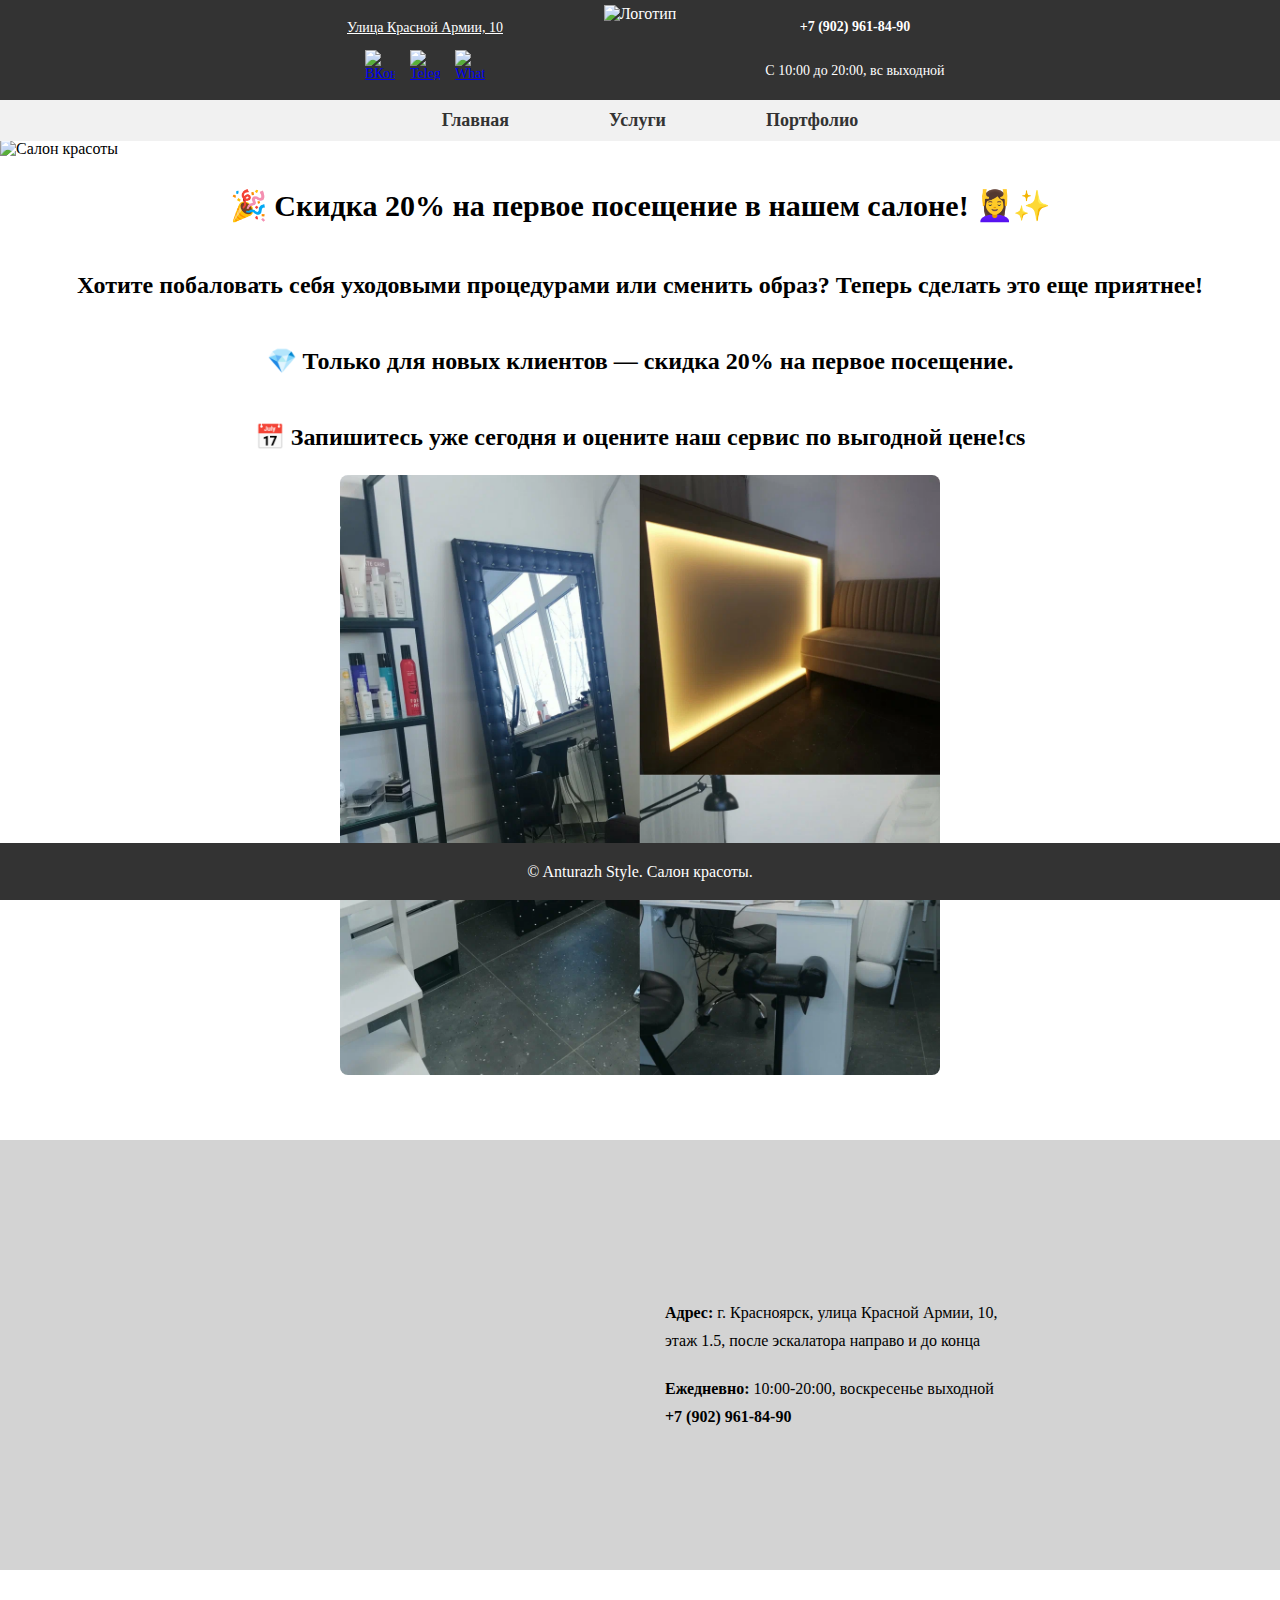
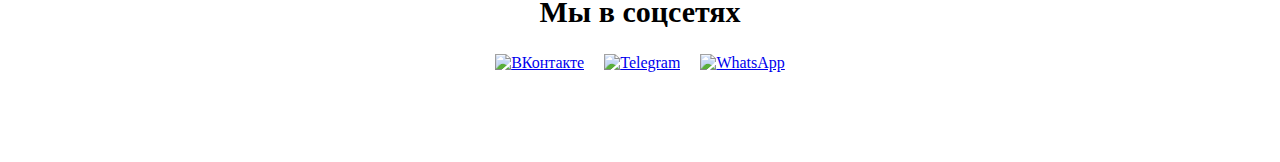
==== index.html @ ecd79fb3 "Add files via upload" ====
<!DOCTYPE html>
<html lang="ru">
<head>
    <meta charset="UTF-8">
    <meta name="viewport" content="width=device-width, initial-scale=1.0">
    <title>Главная</title>
    <link rel="stylesheet" href="css/style.css"> <!-- Подключение стилей -->
</head>
<body>

    <!-- Верхний заголовок с контактами -->
    <header class="header">
        <div class="header-left">
            <p>Улица Красной Армии, 10</p>

            <section id="socials">
                <div class="social-icons-up">
                    <a href="https://vk.com/anturazhstyle" target="_blank">
                        <img src="images/index/indexS2.svg" alt="ВКонтакте">
                    </a>
                    <a href="https://t.me/Alekca_Kruglova" target="_blank">
                        <img src="images/index/indexS1.svg" alt="Telegram">
                    </a>
                    <a href="https://wa.me/89029618490" target="_blank">
                        <img src="images/index/indexS3.svg" alt="WhatsApp">
                    </a>
                </div>
            </section>
        </div>

        <div class="header-center">
            <img src="images/index/logo.jpg" alt="Логотип" class="logo">
        </div>

        <div class="header-right">
            <p><strong>+7 (902) 961-84-90</strong></p>
            <p>C 10:00 до 20:00, вc выходной</p>
        </div>
    </header>
    
    <nav>
        <a href="index.html">Главная</a>
        <a href="services.html">Услуги</a>
        <a href="portfolio.html">Портфолио</a>
    </nav>

<div class="open-image">
    <img src="images/index/index4.jpg" alt="Салон красоты" style="width: 100%; height: auto;">
</div>

   <div class="action-banner">

    <div class="action-display">
        <!-- Акция будет загружена сюда -->
    </div>
   </div>
 <script>
 window.addEventListener('DOMContentLoaded', (event) => {
    fetch('actions/action4.html')  // Замените на путь к вашему HTML файлу с акцией
        .then(response => response.text())
        .then(data => {
            document.querySelector('.action-display').innerHTML = data;
        })
        .catch(error => {
            console.error('Ошибка при загрузке акции:', error);
        });
});
</script>

    <!-- Карта с местоположением -->
    <section id="map">
        <iframe src="https://yandex.ru/map-widget/v1/?um=constructor%3A28d8feb2cb5d6f49680a911223480adebb7a9ca3f47fffbbc4111fb5fcf339b0&amp;source=constructor" width="607" height="430" frameborder="0"></iframe>
<div class="map-text">
        <p><strong>Адрес:</strong> г. Красноярск, улица Красной Армии, 10,</p>
<h>этаж 1.5, после эскалатора направо и до конца</h>
<p></p>
        <p><strong>Ежедневно:</strong> 10:00-20:00, воскресенье выходной</p>
        <strong>+7 (902) 961-84-90</strong>
</div>
    </section>

    <section id="socials">
        <h2>Мы в соцсетях</h2>
        <div class="social-icons-down">
            <a href="https://vk.com/anturazhstyle" target="_blank">
                <img src="images/index/indexS2.svg" alt="ВКонтакте">
            </a>
            <a href="https://t.me/Alekca_Kruglova" target="_blank">
                <img src="images/index/indexS1.svg" alt="Telegram">
            </a>
            <a href="https://wa.me/89029618490" target="_blank">
                <img src="images/index/indexS3.svg" alt="WhatsApp">
            </a>
        </div>
    </section>

    <footer>
        <p>&copy; Anturazh Style. Салон красоты.</p>
    </footer>

<script src="script.js"></script>

</body>
</html>
---- css/style.css ----
body {
    background-image: url('/anturazh-style/images/index/back4.jpg') ! important; /* Путь к изображению */
    background-size: cover; /* Растягивает изображение, чтобы оно покрывало весь экран */
    background-position: center; /* Выравнивает изображение по центру */
    background-attachment: fixed; /* Закрепляет фон, чтобы он не прокручивался */
    margin: 0; /* Убирает отступы по умолчанию */
    padding: 0; /* Убирает отступы по умолчанию */
    height: 100vh; /* Задает высоту страницы на весь экран */
}

.container-services{
    max-width: 1250px;
    margin: 2px auto;
    padding: 1px;
    margin-top: 150px;
}

 .container-portfolio {
    max-width: 1250px;
    margin: 2px auto;
    padding: 1px;
    margin-top: 150px;
}

.menu {
    margin-left: 100px;
    margin-right: 100px;
    display: flex;
    justify-content: center;
    flex-direcrion:1;
    top: 100px;
}

.menu button {
    flex:1;
    padding: 10px 20px;
    border: none;
    background: none;
    cursor: pointer;
    font-size: 18px;
    color: #333;
    transition: transform 0.3s ease, color 0.3s ease;
}

.menu button:hover {
    transform: scale(1.2);
    color: #ff6600;
}

/* Шапка */
.header {
    height: 100px;
    display: flex;
    justify-content: center;
    align-items: center;
    background: #333;
    gap:0;
    color: white;
    position: fixed;
    width: 100%;
    top: 0;
    left: 0;
    z-index: 1000;
    text-align: center;

}

.header-left,
.header-right {
    display: flex;
    flex-direction: column;
    align-items: center;
    width: 250px;
    height: 90px;
}

.header-left {
    justify-content: flex-end;
    text-decoration: underline;
    font-size: 14px;
}

.header-right p{font-size: 14px;}
.header-right h2{font-size: 22px;}


.header-center {
    flex-grow: 1;
    max-width: 180px;
    display: flex;
    justify-content: center;
}

.logo {
    height: 90px;
    width: auto;
}

.logo:hover {
    transform: scale(1.1);
    transition: 0.3s;
}

/* Навигация */
nav {
    display: flex;
    justify-content: center;
    background: #f1f1f1;
    padding: 10px;
    position: fixed;
    width: 100%;
    top: 100px;
    left: 0;
    z-index: 900;
}

nav a {
    margin: 0 50px;
    text-decoration: none;
    color: #333;
    font-weight: bold;
    cursor: pointer;
    background: none;
    border: none;
    font-size: 18px;
    transition: transform 0.3s
    ease, color 0.3s ease;
}

nav a:hover, nav a:active{
    transform: scale(1.2);
    color: #ff6600;
}  

/* Социальные сети */
#socials {
    text-align: center;
}

.social-icons-up {
    height: 45px;
    display: flex;
    justify-content: center;
    gap: 15px;
}
.social-icons-down {
    display: flex;
    justify-content: center;
    gap: 20px;
}

.social-icons-up img  {
    display: flex;
    justify-content: center;
    width: 30px;
    height: 30px;
    transition: transform 0.3s ease;
}

.social-icons-down img  {
    width: 50px;
    height: 50px;
    transition: transform 0.3s ease;
    padding-bottom: 90px;
}

.social-icons-up img:hover,
.social-icons-down img:hover {
    transform: scale(1.2);
}

#map {
    display: flex; /* Включаем Flexbox */
    justify-content: space-between; /* Распределяем элементы по ширине */
    align-items: center; /* Выравниваем по вертикали */
    height: 430px; /* Высота карты */
    background:lightgray;
}

#map iframe {
    width: 50%; /* Карта занимает половину экрана */
    height: 100%; /* Карта занимает всю высоту контейнера */
}

.map-text {
    width: 50%; /* Текст занимает вторую половину */
    display: flex;
    flex-direction: column;
    justify-content: flex-start;
    padding-top: 10px;
    padding-left: 50px;
}

.map-text p {
    margin: 10px 0; /* Добавляем отступы между абзацами */
}

/* Карточки изображений */
.portfolio-container {
    display: none;
    flex-wrap: wrap;
    padding-bottom: 90px;
}

.portfolio-container.active {
    display: grid;
    grid-template-columns: repeat(auto-fill, minmax(250px, 1fr)); /* Карточки адаптируются */
    gap: 20px;
    margin-top: 20px;
}

@media (max-width: 1200px) {

    .container-services{
        max-width: 900px;
    }

    .container-portfolio {
        max-width: 900px;

    }
    .portfolio-container.active {
        grid-template-columns: repeat(3, 1fr); /* 3 карточки в ряду для экранов меньше 1200px */
    }

    .services-container.active {
        grid-template-columns: repeat(3, 1fr); /* 3 карточки в ряду для экранов меньше 1200px */
    }
}

.portfolio img{
    height: 400px;
    width: 300px;
    object-fit:cover;
    border-radius: 10px;
    transition: transform 0.3s ease;
}

/* Эффект увеличения при наведении */
.portfolio img:hover {
    transform: scale(1.05);
}

/* Грид сетка услуг */
.services-container {
    display: none;
    flex-wrap: wrap;
    padding-bottom: 90px;
}

.services-container.active {
    display: grid;
    grid-template-columns: repeat(auto-fill, minmax(250px, 1fr));
    gap: 20px;
    margin-top: 20px;
}

/* Карточка услуги */
.service {
    position: relative;
    object-fit:cover;
    border: 1px solid #ddd;
    padding: 1px;
    text-align: center;
    background: #fff;
    border-radius: 5px;
    display: flex;
    flex-direction: column;
    justify-content: space-between;
}

.service:hover{
transform: scale(1.05)
}

.service img {
    max-width: 100%;
    height: auto;
    border-radius: 5px;
}

.service h3 {
    font-size: 18px;
    margin: 10px 0;
}

.price {
display: inline-block;
border: 2px solid black;
    padding: 1px;
    text-align: center;
    background: #fff;
    border-radius: 5px;
    font-weight: bold;
    color: #ff6600;
}

/* Модальное окно */
.modal {
    display: none;
    position: fixed;
    top: 50%;
    left: 50%;
    transform: translate(-50%, -50%);
    width: 100%;
    height: 100%;
    background: rgba(0, 0, 0, 0.7);
    justify-content: center;
    align-items: center;
    z-index: 1000;
}

.modal img {
    max-width: 100%;
    max-height: 100%;
}

.modal-content {
    margin: 5% auto;
    display: block;
    max-width: 100%;
    max-height: 100%;
    object-fit: contain;
    box-shadow: 0 0 15px rgba(0, 0, 0, 0.5);
}

.close {
    position: absolute;
    top: 10px;
    right: 10px;
    color: white;
    font-size: 30px;
    cursor: pointer;
}

.closeModal:focus,
.close:hover {
    color: #ff6600;
    text-decoration: none;
    cursor: pointer;
}

/* Футер */
footer {
    position: fixed;
    bottom: 0;
    left: 0;
    width: 100%;
    text-align: center;
    padding: 10px 0;
    background: #333;
    color: #fff;
    line-height: 5px;
}

.open-image {
    margin-top: 140px;
}

.action-banner {
    display: flex;
    justify-content: center;
    justify-content: center;
    padding: 10px;
    position: relative;
    top: -5px;
}

.action-text {
    display: block;
    text-align: center;
    display: flex;
    flex-direction: column;
    justify-content: center;
    padding-top: 0px;
    padding-left: 0px;
}

.action-video {
    display: grid;
    place-items: center;  /* Центрирует элемент как по горизонтали, так и по вертикали */
    padding-bottom: 50px;
}

.action-image {
    display: grid;
    place-items: center;  /* Центрирует элемент как по горизонтали, так и по вертикали */
    padding-bottom: 50px;
}
h2{font-size: 30px;
    font-weight:900;

}

h3 {
    font-size: 24px;
    font-weight:700;
}

.action-display {
    align-items: center;
    display: flex;
    flex-direction: column;
    align-items: center;
    justify-content: center;
    padding: 0px;
}

.action-display video {
    width: 40%; /* Устанавливаем видео на 100% ширины контейнера */
    max-width: 600px; /* Максимальная ширина видео */
    height: auto; /* Автоматическая высота для сохранения пропорций */
    border-radius: 8px;
    display:flex;
    justify-content: center;
    align-items: center;
}
.action-display img {
    width: 70%; /* Устанавливаем видео на 100% ширины контейнера */
    max-width: 600px; /* Максимальная ширина видео */
    height: auto; /* Автоматическая высота для сохранения пропорций */
    border-radius: 8px;
    display:flex;
    justify-content: center;
    align-items: center;
}

@media (max-width: 600px) {

    .portfolio-container.active {
        grid-template-columns: repeat(3, 1fr); /* 3 карточки в ряду для экранов меньше 1200px */
    }

    .services-container.active {
        grid-template-columns: repeat(3, 1fr); /* 3 карточки в ряду для экранов меньше 1200px */
    }
}
/*---------------------------------------------------------------------*/
/* Адаптация для телефонов */
@media (max-width: 1080px) {

    .header {
        height: 60px;
        text-align: center;
        font-size: 8px;
    }

    .container-services {
        max-width: 625px;
        margin-top: 70px;
    }

    .container-portfolio {
        max-width: 625px;
        margin-top: 70px;
    }

    .menu {
        margin-left: 50px;
        margin-right: 50px;
        top: 50px;
    }

    .menu button {
        padding: 5px 10px;
        font-size: 12px;
    }

    .portfolio img {
        height: 200px;
        width: 150px;
    }

    .header-left {
        margin-left: 2px;
        width: 125px;
        font-size: 8px;
        height: 45px;
    }

    .header-right {
        width: 125px;
        height: 45px;
    }

    .header-right p {
        font-size: 8px;
    }

    .header-right h2 {
        font-size: 12px;
    }

    .header-center {
        max-width: 80px;
    }

    .logo {
        height: 50px;
    }

    nav {
        top: 60px;
        padding: 1px;
    }

    nav a {
        font-size: 10px;
    }

    .open-image {
        margin-top: 70px
    }

    /* Футер */
    footer {
        padding: 1px 0;
        font-size: 12px;
        line-height: 4px;
    }

    /* Кнопки меню */
    .menu {
        margin-left: 50px;
        margin-right: 50px;
        top: 100px;
    }

    .menu button {
        padding: 5px 10px;
        font-size: 10px;
    }

    .portfolio-container {
        padding-bottom: 50px;
    }

    .portfolio-container.active {
        gap: 5px;
        margin-top: 5px;
        grid-template-columns: repeat(auto-fill, minmax(150px, 1fr)); /* 2 карточки в ряду для экранов меньше 900px */
    }


    .services-container.active {
        gap: 5px;
        margin-top: 5px;
        grid-template-columns: repeat(auto-fill, minmax(150px, 1fr)); /* 2 карточки в ряду для экранов меньше 900px */
    }

    /* Грид сетка услуг */
    .services-container {
        padding-bottom: 50px;
    }

    /* Карточка услуги */
    .service {
        width: 150px;
        height: 350px;
    }

    .service h3 {
        font-size: 10px;
        margin: 1px 0;
    }

    .service p {
        font-size: 8px;
    }

    .price {
        font-size: 10px;
    }

    #map {
        flex-direction: column;
        height: 500px; /* Высота карты */
    }

    #map iframe {
        width: 100%; /* Карта занимает половину экрана */
    }

    .map-text {
        width: 85%; /* Текст занимает вторую половину */
        display: flex;
        flex-direction: column;
        justify-content: center;
        padding-top: 0px;
        padding-left: 0px;
    }

    .header-left p {
        height: 9px;
    }

    .map-text p {
        margin: 2px 0; /* Добавляем отступы между абзацами */
    }

    .social-icons-up {
        height: 22.5px;
        gap: 10px;
    }

    .social-icons-up img {
        width: 15px;
        height: 15px;
    }

    h2 {
        font-size: 18px;
        font-weight: 900;

    }

    h3 {
        font-size: 12px;
        font-weight: 700;
    }
}
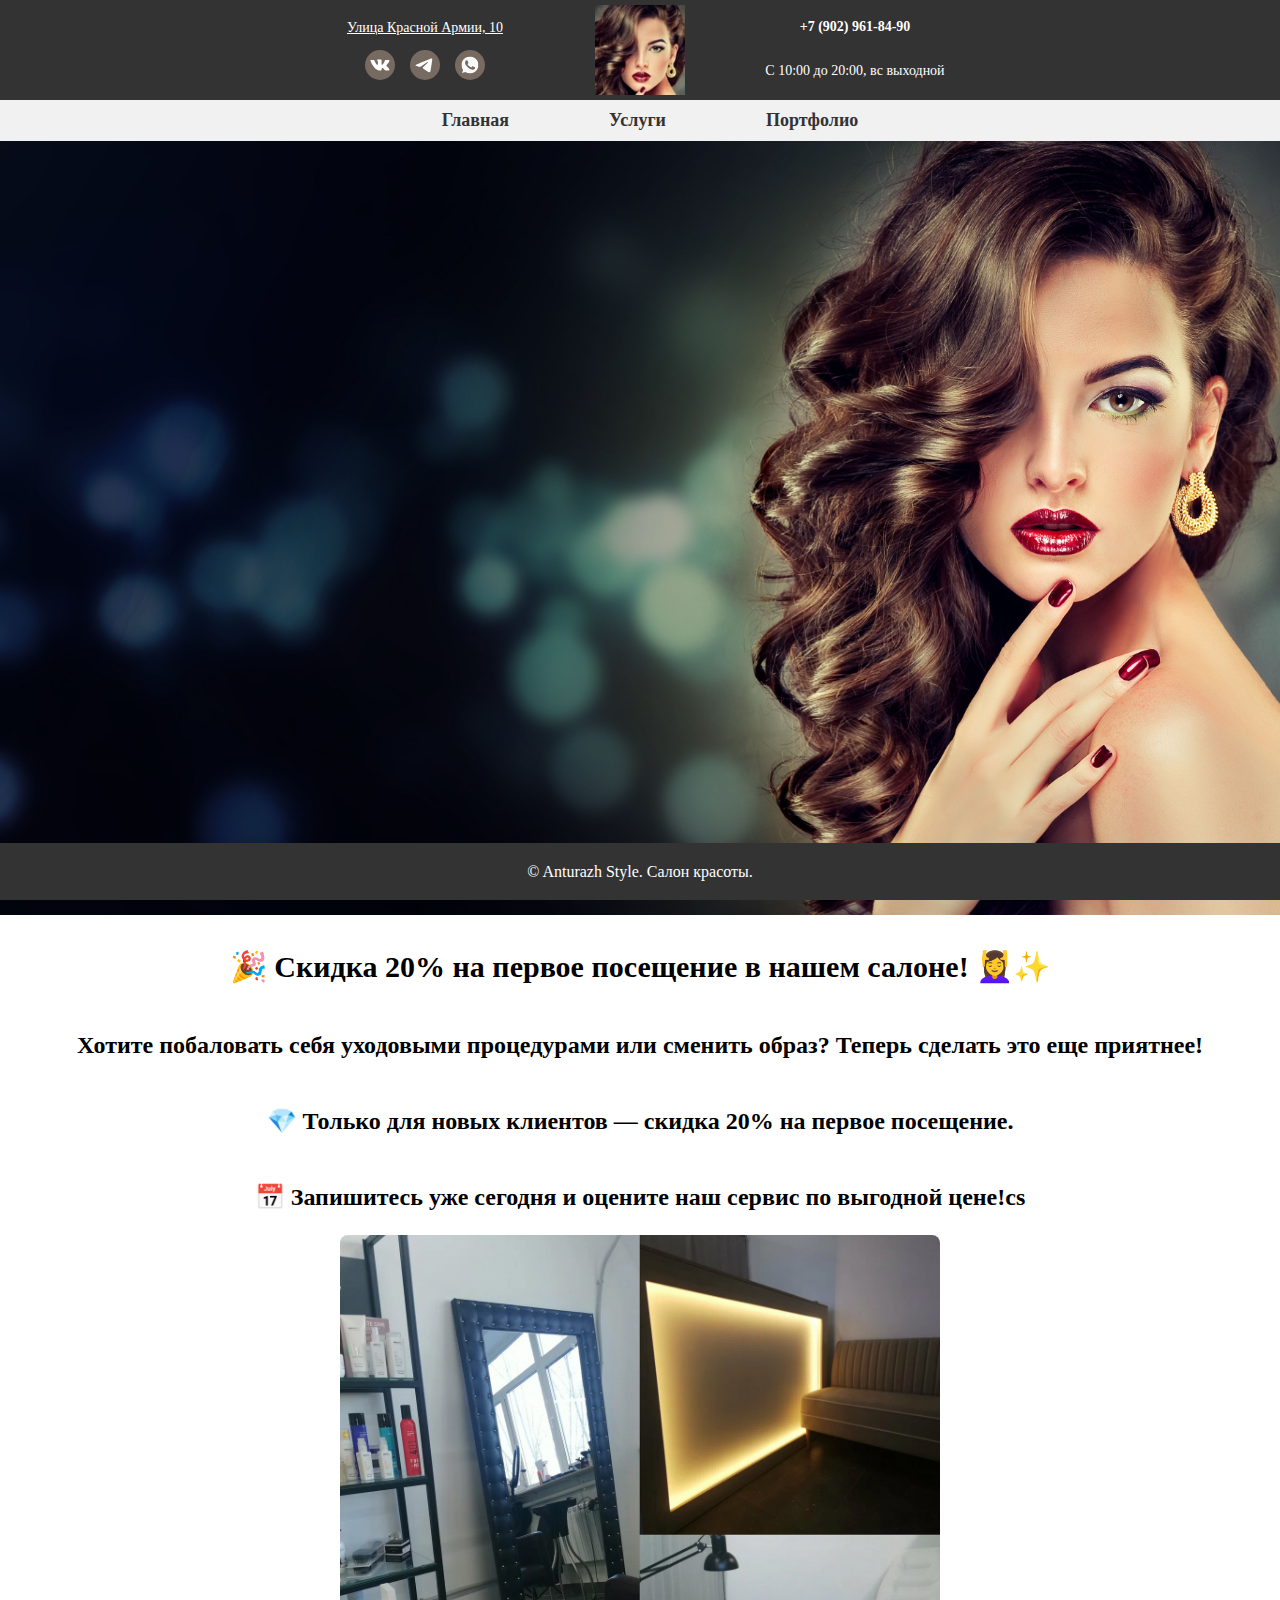
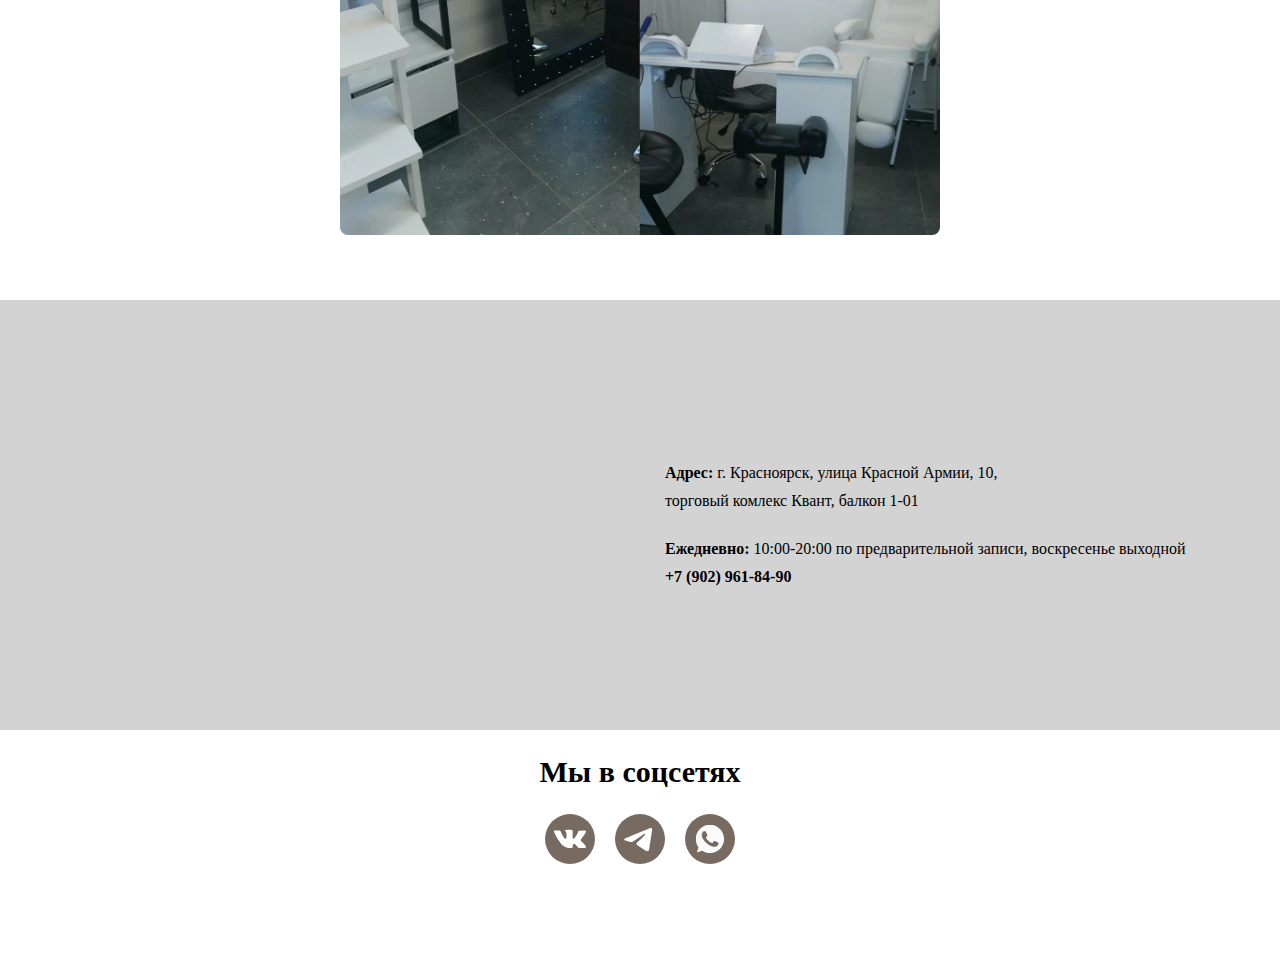
==== commit 9dd5f5e8: "Update index.html" ====
--- a/index.html
+++ b/index.html
@@ -72,9 +72,9 @@
         <iframe src="https://yandex.ru/map-widget/v1/?um=constructor%3A28d8feb2cb5d6f49680a911223480adebb7a9ca3f47fffbbc4111fb5fcf339b0&amp;source=constructor" width="607" height="430" frameborder="0"></iframe>
 <div class="map-text">
         <p><strong>Адрес:</strong> г. Красноярск, улица Красной Армии, 10,</p>
-<h>этаж 1.5, после эскалатора направо и до конца</h>
+<h>торговый комлекс Квант, балкон 1-01</h>
 <p></p>
-        <p><strong>Ежедневно:</strong> 10:00-20:00, воскресенье выходной</p>
+        <p><strong>Ежедневно:</strong> 10:00-20:00 по предварительной записи, воскресенье выходной</p>
         <strong>+7 (902) 961-84-90</strong>
 </div>
     </section>
@@ -101,4 +101,4 @@
 <script src="script.js"></script>
 
 </body>
-</html>+</html>
--- a/css/style.css
+++ b/css/style.css
@@ -7,21 +7,128 @@
     padding: 0; /* Убирает отступы по умолчанию */
     height: 100vh; /* Задает высоту страницы на весь экран */
 }
-
-.container-services{
-    max-width: 1250px;
+.services-container{
+    max-width: 1200px;
     margin: 2px auto;
     padding: 1px;
-    margin-top: 150px;
-}
-
- .container-portfolio {
-    max-width: 1250px;
+}
+.portfolio-container{
     margin: 2px auto;
     padding: 1px;
-    margin-top: 150px;
-}
-
+    max-width: 1200px;
+}
+.container-services{
+    margin-top:150px;
+}
+
+/* Контейнер с карточками услуг */
+.services-container {
+    display: none;
+    grid-template-columns: repeat(4, 1fr); /* Всегда 4 в ряду */
+    gap: clamp(5px, 2vw, 20px); /* Отступы уменьшаются при сужении экрана */
+    width: 100%;
+    padding-bottom: 90px;
+}
+
+/* Делаем активный контейнер видимым */
+.services-container.active {
+    display: grid;
+}
+
+/* Карточка услуги */
+.service {
+    position: relative;
+    overflow: hidden;
+    object-fit: cover;
+    width: 100%;
+    display: flex;
+    flex-direction: column;
+    justify-content: space-between;
+    aspect-ratio: 3 / 7; /* Соотношение сторон */
+    background: #fff;
+    border-radius: 5px;
+    border: 1px solid #ddd;
+    padding: min(1vw, 5px);
+    box-shadow: 0 4px 8px rgba(0, 0, 0, 0.1);
+    text-align: center;
+    transition: transform 0.3s ease-in-out;
+}
+
+/* Картинка внутри карточки */
+.service img {
+    width: 100%;
+    height: 60%;
+    object-fit: cover; /* Обрезает без искажений */
+    border-radius: 5px;
+}
+
+/* Заголовок */
+.service h3 {
+    font-size: clamp(7px, 1.4vw, 20px);/* Уменьшается при сужении экрана */
+    margin: 4px 0;
+}
+
+/* Описание */
+.service p {
+    font-size: clamp(5px, 1.4vw, 18px);/* Уменьшается, но не меньше 1rem */
+    margin: 4px 0;
+}
+
+/* Цена */
+.service .price {
+    display: inline-block;
+    border: 2px solid black;
+    text-align: center;
+    border-radius: 5px;
+    font-weight: bold;
+    color: #ff6600;
+    margin: 4px 0;
+    font-size: clamp(7px, 1.4vw, 20px); /* Цена тоже уменьшается */
+}
+
+/* Эффект при наведении */
+.service:hover {
+    transform: scale(1.05);
+}
+.container-portfolio{
+  margin-top:150px;
+}
+
+/* Контейнер с карточками */
+.portfolio-container {
+    display: none;
+    grid-template-columns: repeat(4, 1fr); /* Всегда 4 в ряду */
+    gap: clamp(5px, 2vw, 20px);  /* Пространство между фото уменьшается при сужении экрана */
+    width: 100%;
+    padding-bottom: 90px;
+}
+
+/* Делаем активный контейнер видимым */
+.portfolio-container.active {
+    display: grid;
+}
+
+/* Карточка изображения */
+.portfolio {
+    width: 100%;
+    position: relative;
+    overflow: hidden;
+    aspect-ratio: 3 / 4; /* Соотношение сторон 4:3 */
+}
+
+/* Изображение */
+.portfolio img {
+    width: 100%;
+    height: 100%;
+    object-fit: cover; /* Обрезает без искажений */
+    border-radius: 10px;
+    transition: transform 0.3s ease-in-out;
+}
+
+/* Эффект при наведении */
+.portfolio img:hover {
+    transform: scale(1.05);
+}
 .menu {
     margin-left: 100px;
     margin-right: 100px;
@@ -130,7 +237,7 @@
 nav a:hover, nav a:active{
     transform: scale(1.2);
     color: #ff6600;
-}  
+}
 
 /* Социальные сети */
 #socials {
@@ -193,106 +300,6 @@
 
 .map-text p {
     margin: 10px 0; /* Добавляем отступы между абзацами */
-}
-
-/* Карточки изображений */
-.portfolio-container {
-    display: none;
-    flex-wrap: wrap;
-    padding-bottom: 90px;
-}
-
-.portfolio-container.active {
-    display: grid;
-    grid-template-columns: repeat(auto-fill, minmax(250px, 1fr)); /* Карточки адаптируются */
-    gap: 20px;
-    margin-top: 20px;
-}
-
-@media (max-width: 1200px) {
-
-    .container-services{
-        max-width: 900px;
-    }
-
-    .container-portfolio {
-        max-width: 900px;
-
-    }
-    .portfolio-container.active {
-        grid-template-columns: repeat(3, 1fr); /* 3 карточки в ряду для экранов меньше 1200px */
-    }
-
-    .services-container.active {
-        grid-template-columns: repeat(3, 1fr); /* 3 карточки в ряду для экранов меньше 1200px */
-    }
-}
-
-.portfolio img{
-    height: 400px;
-    width: 300px;
-    object-fit:cover;
-    border-radius: 10px;
-    transition: transform 0.3s ease;
-}
-
-/* Эффект увеличения при наведении */
-.portfolio img:hover {
-    transform: scale(1.05);
-}
-
-/* Грид сетка услуг */
-.services-container {
-    display: none;
-    flex-wrap: wrap;
-    padding-bottom: 90px;
-}
-
-.services-container.active {
-    display: grid;
-    grid-template-columns: repeat(auto-fill, minmax(250px, 1fr));
-    gap: 20px;
-    margin-top: 20px;
-}
-
-/* Карточка услуги */
-.service {
-    position: relative;
-    object-fit:cover;
-    border: 1px solid #ddd;
-    padding: 1px;
-    text-align: center;
-    background: #fff;
-    border-radius: 5px;
-    display: flex;
-    flex-direction: column;
-    justify-content: space-between;
-}
-
-.service:hover{
-transform: scale(1.05)
-}
-
-.service img {
-    max-width: 100%;
-    height: auto;
-    border-radius: 5px;
-}
-
-.service h3 {
-    font-size: 18px;
-    margin: 10px 0;
-}
-
-.price {
-display: inline-block;
-border: 2px solid black;
-    padding: 1px;
-    text-align: center;
-    background: #fff;
-    border-radius: 5px;
-    font-weight: bold;
-    color: #ff6600;
 }
 
 /* Модальное окно */
@@ -425,36 +432,29 @@
     align-items: center;
 }
 
-@media (max-width: 600px) {
-
-    .portfolio-container.active {
-        grid-template-columns: repeat(3, 1fr); /* 3 карточки в ряду для экранов меньше 1200px */
-    }
-
-    .services-container.active {
-        grid-template-columns: repeat(3, 1fr); /* 3 карточки в ряду для экранов меньше 1200px */
-    }
-}
 /*---------------------------------------------------------------------*/
 /* Адаптация для телефонов */
 @media (max-width: 1080px) {
-
+    .container-portfolio{
+        margin-top:70px;
+    }
+    /* Контейнер с карточками */
+    .portfolio-container {
+        padding-bottom: 50px;
+    }
+    .container-services{
+        margin-top:70px;
+    }
+    /* Контейнер с карточками */
+    .services-container {
+        padding-bottom: 50px;
+    }
     .header {
         height: 60px;
         text-align: center;
         font-size: 8px;
     }
 
-    .container-services {
-        max-width: 625px;
-        margin-top: 70px;
-    }
-
-    .container-portfolio {
-        max-width: 625px;
-        margin-top: 70px;
-    }
-
     .menu {
         margin-left: 50px;
         margin-right: 50px;
@@ -464,11 +464,6 @@
     .menu button {
         padding: 5px 10px;
         font-size: 12px;
-    }
-
-    .portfolio img {
-        height: 200px;
-        width: 150px;
     }
 
     .header-left {
@@ -535,41 +530,9 @@
         padding-bottom: 50px;
     }
 
-    .portfolio-container.active {
-        gap: 5px;
-        margin-top: 5px;
-        grid-template-columns: repeat(auto-fill, minmax(150px, 1fr)); /* 2 карточки в ряду для экранов меньше 900px */
-    }
-
-
-    .services-container.active {
-        gap: 5px;
-        margin-top: 5px;
-        grid-template-columns: repeat(auto-fill, minmax(150px, 1fr)); /* 2 карточки в ряду для экранов меньше 900px */
-    }
-
     /* Грид сетка услуг */
     .services-container {
         padding-bottom: 50px;
-    }
-
-    /* Карточка услуги */
-    .service {
-        width: 150px;
-        height: 350px;
-    }
-
-    .service h3 {
-        font-size: 10px;
-        margin: 1px 0;
-    }
-
-    .service p {
-        font-size: 8px;
-    }
-
-    .price {
-        font-size: 10px;
     }
 
     #map {
@@ -618,4 +581,4 @@
         font-size: 12px;
         font-weight: 700;
     }
-}+}
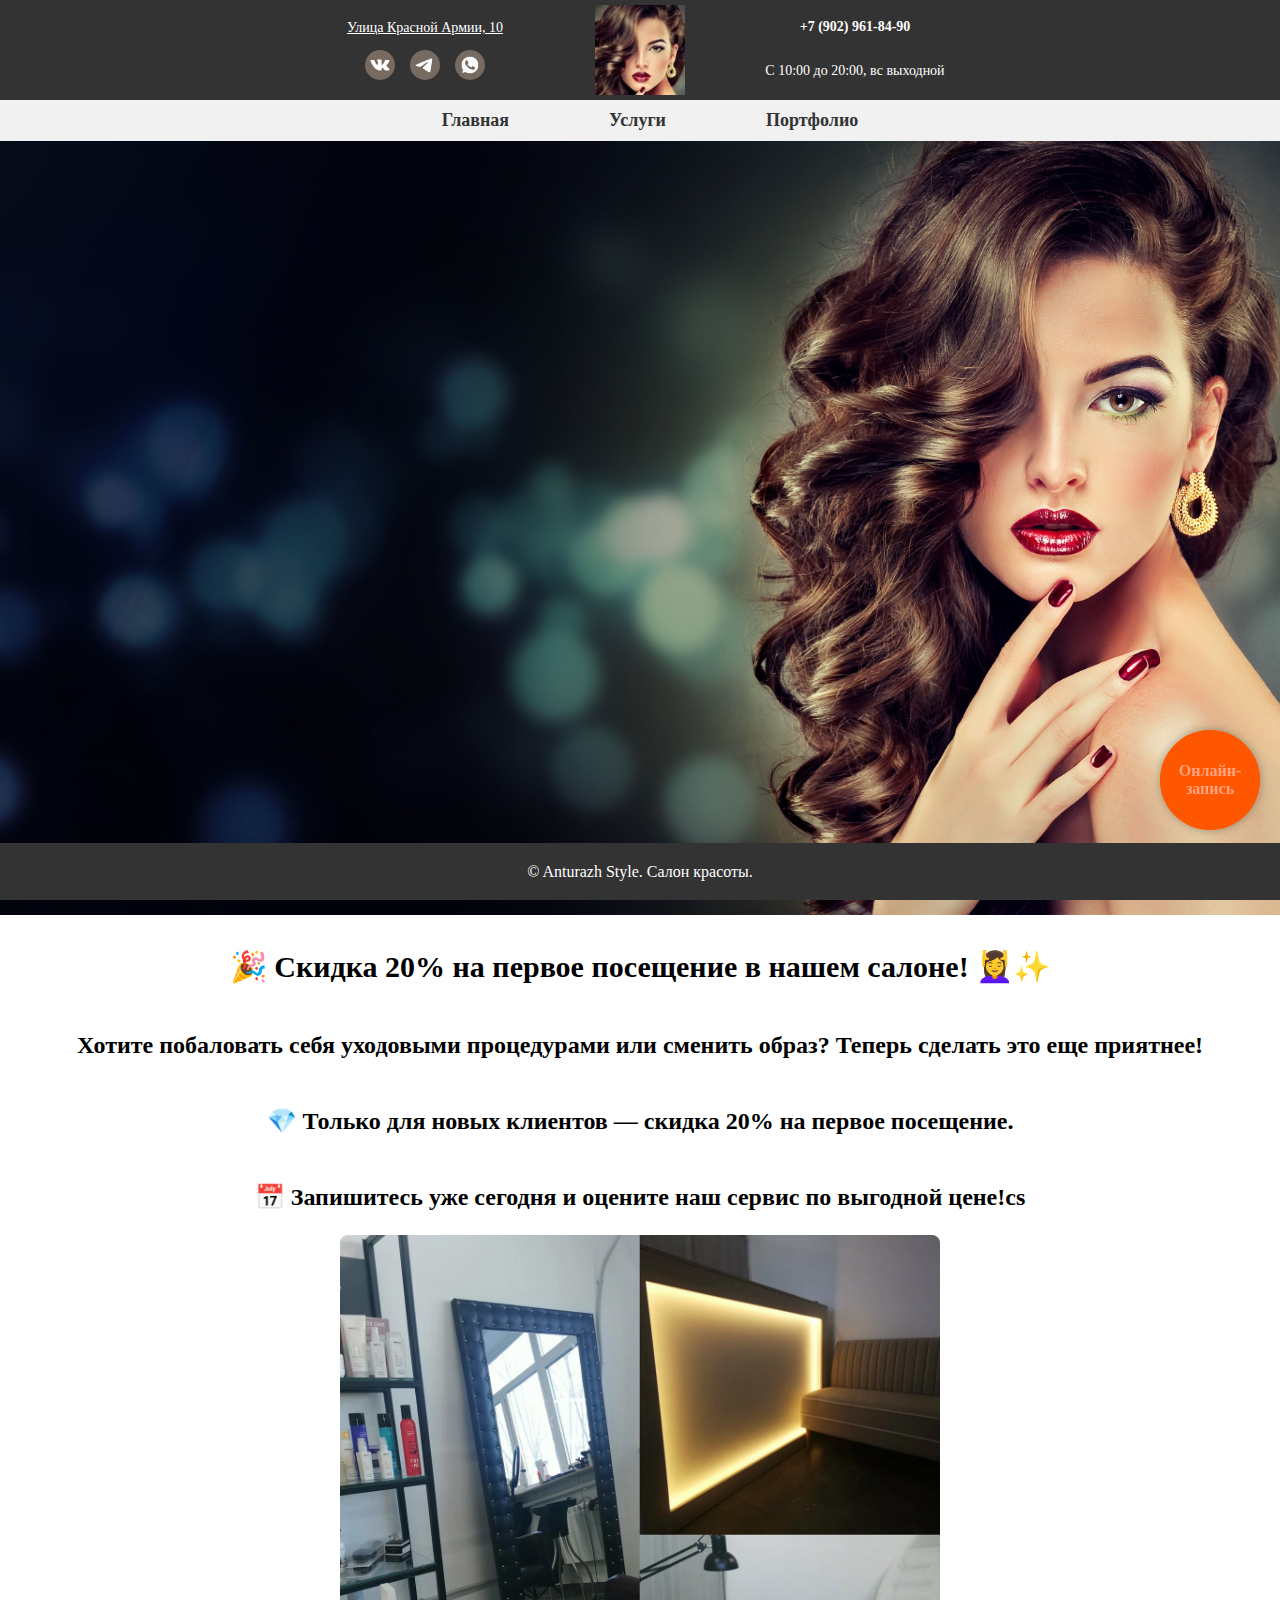
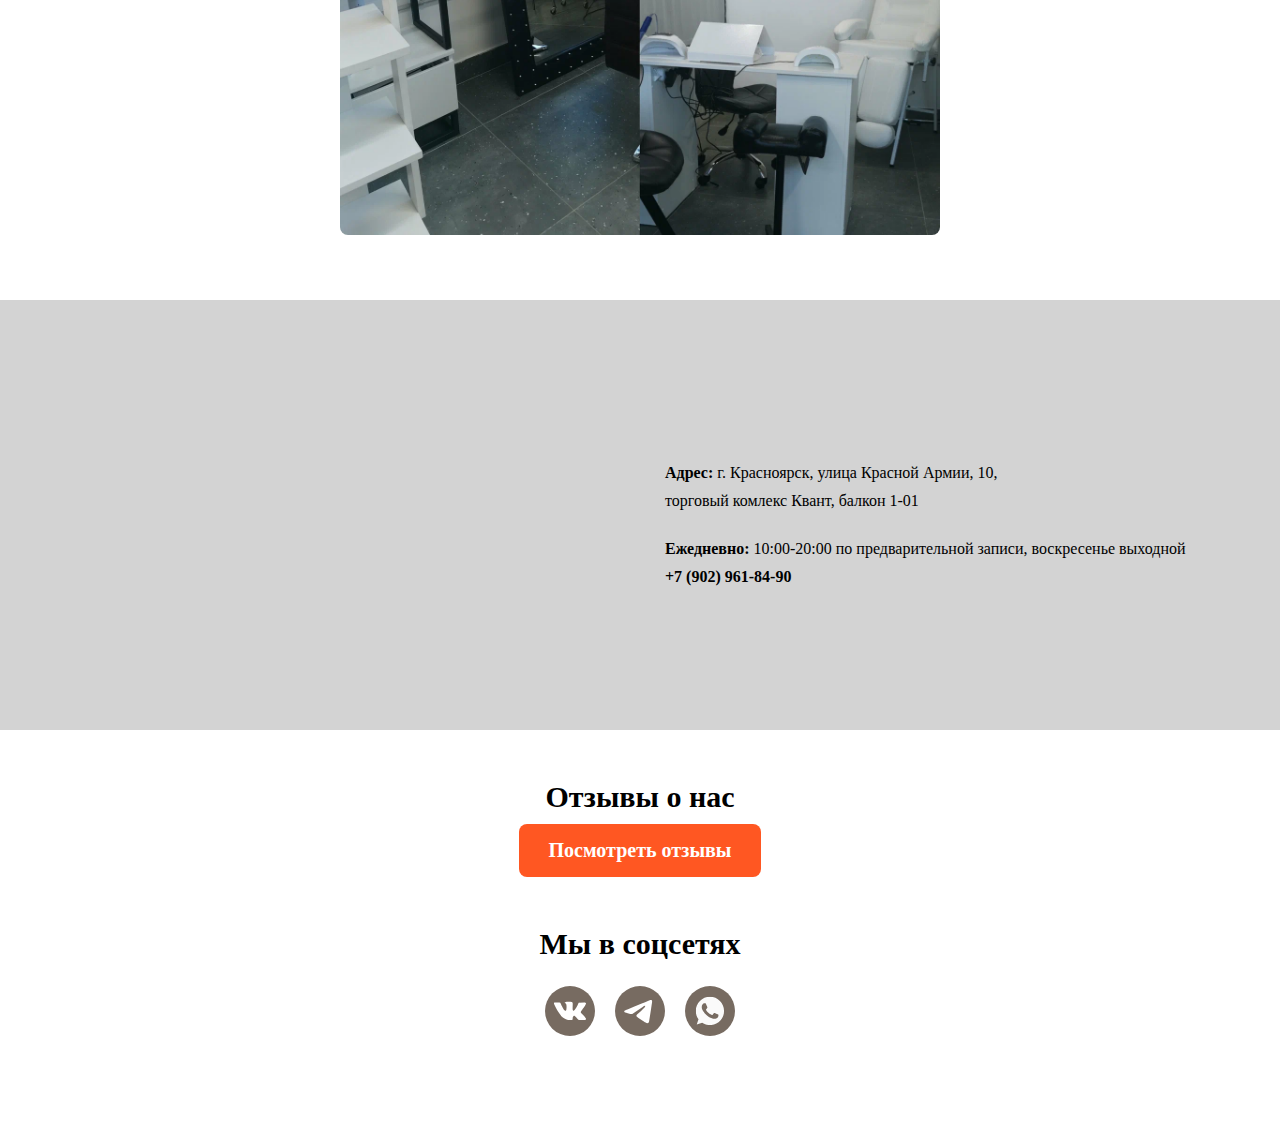
==== commit 2fa2a760: "Update index.html" ====
--- a/index.html
+++ b/index.html
@@ -78,7 +78,10 @@
         <strong>+7 (902) 961-84-90</strong>
 </div>
     </section>
-
+    <div class="reviews-container">
+        <p class="reviews-title">Отзывы о нас</p>
+        <a href="https://yandex.ru/maps/org/anturazh_style/95060861666/reviews/?ll=92.856773%2C56.014399&z=15" class="reviews-button">Посмотреть отзывы</a>
+    </div>
     <section id="socials">
         <h2>Мы в соцсетях</h2>
         <div class="social-icons-down">
@@ -98,7 +101,10 @@
         <p>&copy; Anturazh Style. Салон красоты.</p>
     </footer>
 
-<script src="script.js"></script>
-
+    <div class="zap-icon">
+        <a href="https://n1027223.yclients.com/company/952621/personal/menu?o="
+            class="online-button">Онлайн-запись
+        </a>
+    </div>
 </body>
 </html>
--- a/css/style.css
+++ b/css/style.css
@@ -1,5 +1,5 @@
 body {
-    background-image: url('/anturazh-style/images/index/back4.jpg') ! important; /* Путь к изображению */
+    background-image: url('/./images/index/back4.jpg'); /* Путь к изображению */
     background-size: cover; /* Растягивает изображение, чтобы оно покрывало весь экран */
     background-position: center; /* Выравнивает изображение по центру */
     background-attachment: fixed; /* Закрепляет фон, чтобы он не прокручивался */
@@ -12,13 +12,113 @@
     margin: 2px auto;
     padding: 1px;
 }
+.container-portfolio{
+        position: relative;
+    top:150px;
+    margin: 2px auto;
+    padding: 1px;
+    max-width: 1200px;
+    }
+.reviews-container {
+    text-align: center; /* Центрируем содержимое */
+    margin: 50px 0; /* Отступы сверху и снизу */
+}
+
+.reviews-title {
+    font-size: 30px;
+    font-weight: bold;
+    margin-bottom: 10px; /* Отступ от кнопки */
+}
+
+.reviews-button {
+    display: inline-block;
+    padding: 15px 30px;
+    background-color: #ff5722;
+    color: white;
+    font-size: 20px;
+    font-weight: bold;
+    text-decoration: none;
+    border-radius: 8px;
+    transition: background 0.3s ease, transform 0.2s ease;
+}
+
+.reviews-button:hover {
+    background-color: #e64a19;
+    transform: scale(1.05); /* Немного увеличивается при наведении */
+}
+.zap-icon{
+    position: relative;
+    display: flex;
+    height: 90px;
+    width: 100px;
+    justify-content: center;
+    z-index: 900;
+    bottom: 100px;
+    left: 100px;
+    align-items: center;
+}
+.online-button {
+    position: fixed;
+    bottom: 70px;
+    right: 20px;
+    display: flex;
+    justify-content: center;
+    align-items: center;
+    width: 100px;
+    height: 100px;
+    background-color: #ff6600; /* Цвет кнопки */
+    color: #fff;
+    cursor: pointer;
+    z-index: 999;
+    display: flex;
+    font-size: 16px;
+    font-weight: bold;
+    text-decoration: none;
+    border-radius: 50%;
+    box-shadow: 0 0 10px rgba(0, 0, 0, 0.3);
+    text-align: center;
+    transition: transform 0.3s ease, box-shedow 0.3s ease;
+}
+
+.online-button:hover {
+    background-color: #ff6600;
+    transform: scale(1.1);
+    box-shadow: 0 0 15px rgba(0, 0, 0, 0.5);
+}
+
+.online-button::before {
+    content: "";
+    position: absolute;
+    width: 100%;
+    height: 100%;
+    border-radius: 50%;
+    background: rgba(255, 69, 0, 0.5);
+    animation: pulse 1.5s infinite;
+}
+
+@keyframes pulse {
+    0% {
+        transform: scale(1);
+        opacity: 1;
+    }
+    100% {
+        transform: scale(2.5);
+        opacity: 0;
+    }
+}
+
+.container-services{
+    margin: 2px auto;
+    padding: 1px;
+    max-width: 1200px;
+    margin-top:150px;
+}
 .portfolio-container{
     margin: 2px auto;
     padding: 1px;
     max-width: 1200px;
-}
-.container-services{
-    margin-top:150px;
+
+
 }
 
 /* Контейнер с карточками услуг */
@@ -90,9 +190,6 @@
 .service:hover {
     transform: scale(1.05);
 }
-.container-portfolio{
-  margin-top:150px;
-}
 
 /* Контейнер с карточками */
 .portfolio-container {
@@ -100,7 +197,7 @@
     grid-template-columns: repeat(4, 1fr); /* Всегда 4 в ряду */
     gap: clamp(5px, 2vw, 20px);  /* Пространство между фото уменьшается при сужении экрана */
     width: 100%;
-    padding-bottom: 90px;
+    padding-bottom: 90px; top:150px;
 }
 
 /* Делаем активный контейнер видимым */
@@ -110,6 +207,14 @@
 
 /* Карточка изображения */
 .portfolio {
+    object-fit: cover;
+    display: flex;
+    flex-direction: column;
+    justify-content: space-between;
+    padding: min(1vw, 5px);
+    box-shadow: 0 4px 8px rgba(0, 0, 0, 0.1);
+    text-align: center;
+    transition: transform 0.3s ease-in-out;
     width: 100%;
     position: relative;
     overflow: hidden;
@@ -242,6 +347,7 @@
 /* Социальные сети */
 #socials {
     text-align: center;
+
 }
 
 .social-icons-up {
@@ -435,20 +541,21 @@
 /*---------------------------------------------------------------------*/
 /* Адаптация для телефонов */
 @media (max-width: 1080px) {
-    .container-portfolio{
-        margin-top:70px;
-    }
+
     /* Контейнер с карточками */
-    .portfolio-container {
-        padding-bottom: 50px;
-    }
-    .container-services{
-        margin-top:70px;
-    }
+    .container-portfolio {
+        top: 70px;
+    }
+
+    .container-services {
+        margin-top: 70px;
+    }
+
     /* Контейнер с карточками */
     .services-container {
         padding-bottom: 50px;
     }
+
     .header {
         height: 60px;
         text-align: center;
@@ -524,15 +631,6 @@
     .menu button {
         padding: 5px 10px;
         font-size: 10px;
-    }
-
-    .portfolio-container {
-        padding-bottom: 50px;
-    }
-
-    /* Грид сетка услуг */
-    .services-container {
-        padding-bottom: 50px;
     }
 
     #map {
@@ -581,4 +679,34 @@
         font-size: 12px;
         font-weight: 700;
     }
-}
+
+    #zap {
+        position: fixed;
+        display: flex;
+        z-index: 900;
+        bottom: 50px;
+        left: 50px;
+    }
+
+    .zap-icon {
+        height: 45px;
+        width: auto;
+    }
+
+    .zap-icon {
+        height: 50px;
+        width: 50px;
+
+    }
+
+    .online-button {
+        bottom: 50px;
+        right: 20px;
+        display: flex;
+        width: 70px;
+        height: 70px;
+        font-size: 13px;
+    }
+
+
+}
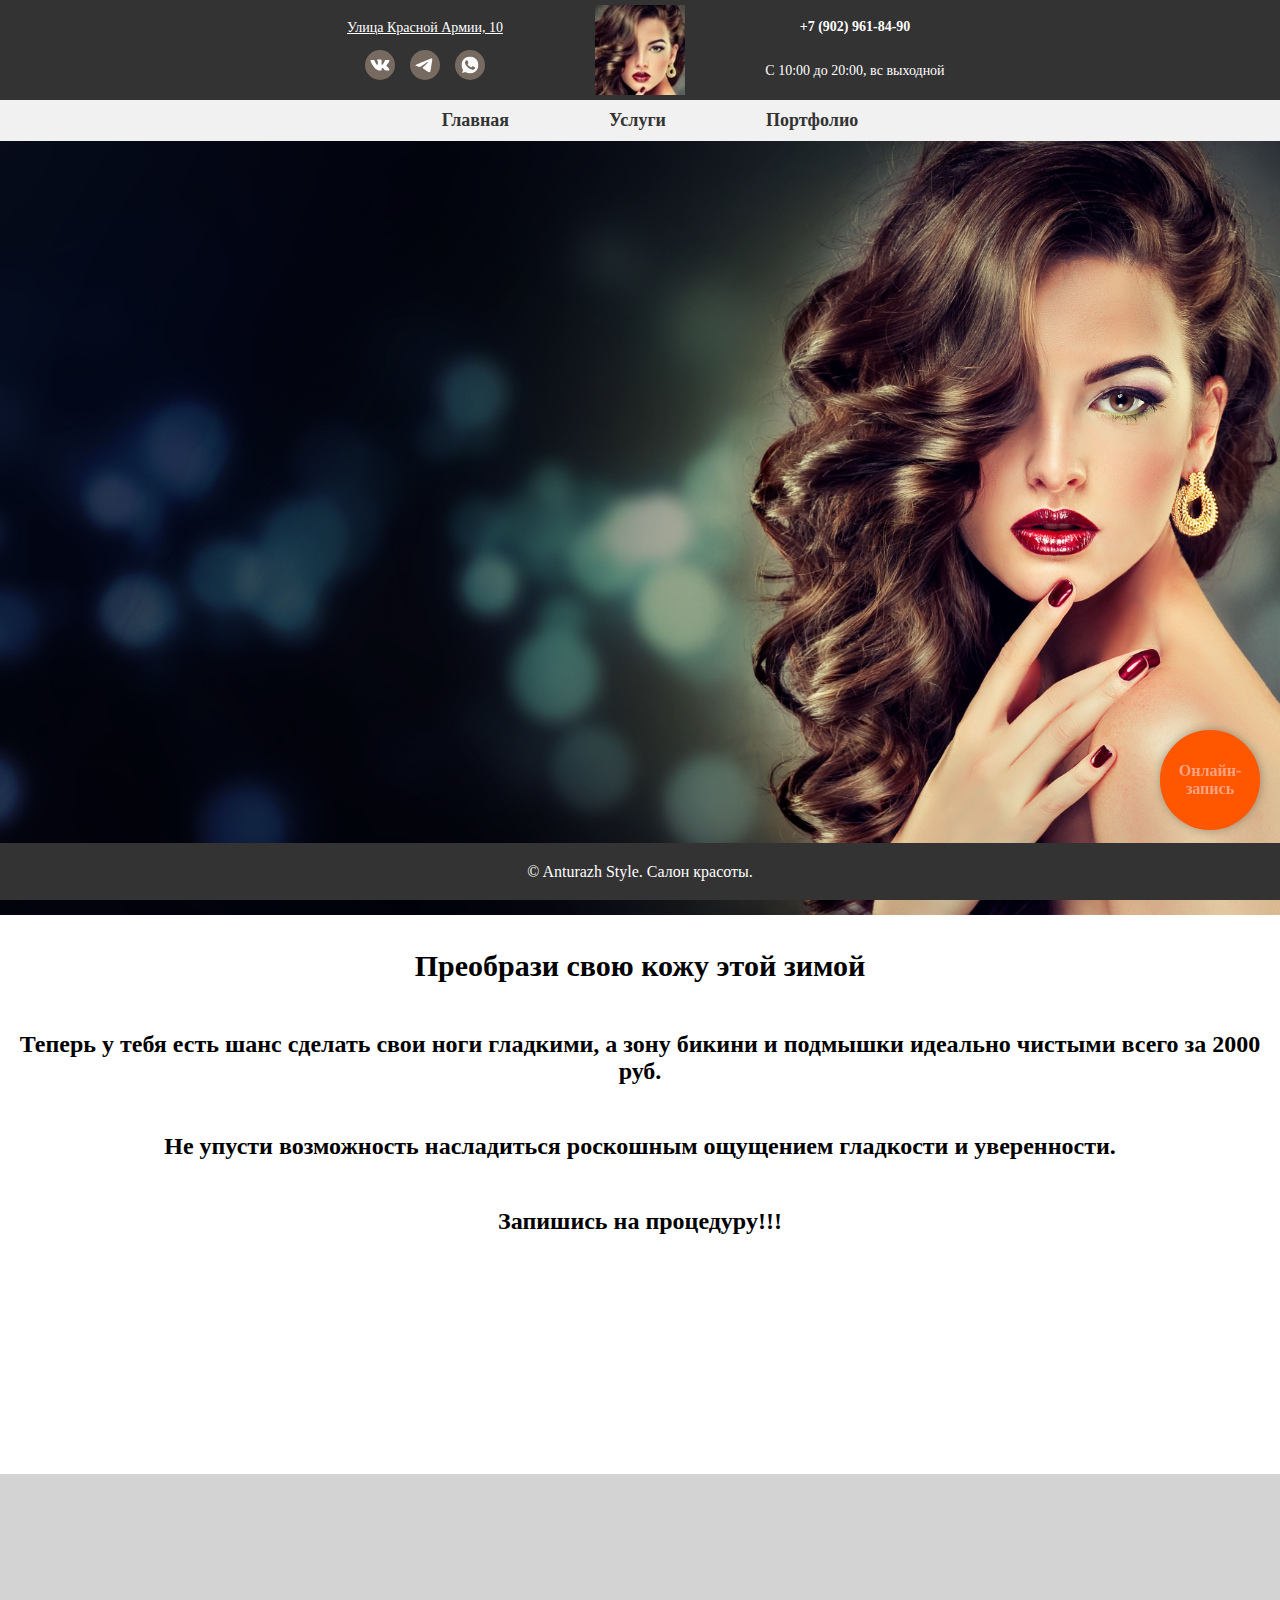
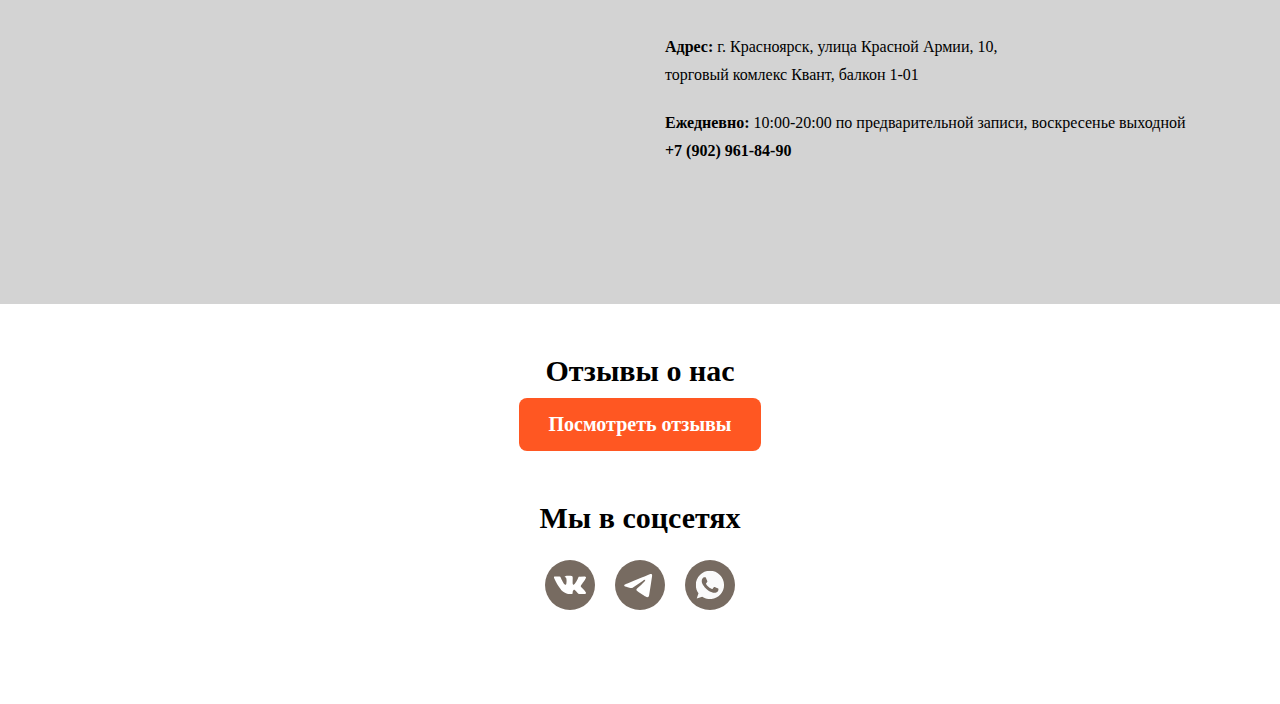
==== commit 4fc0b019: "Update index.html" ====
--- a/index.html
+++ b/index.html
@@ -56,7 +56,7 @@
    </div>
  <script>
  window.addEventListener('DOMContentLoaded', (event) => {
-    fetch('actions/action4.html')  // Замените на путь к вашему HTML файлу с акцией
+    fetch('actions/action1.html')  // Замените на путь к вашему HTML файлу с акцией
         .then(response => response.text())
         .then(data => {
             document.querySelector('.action-display').innerHTML = data;
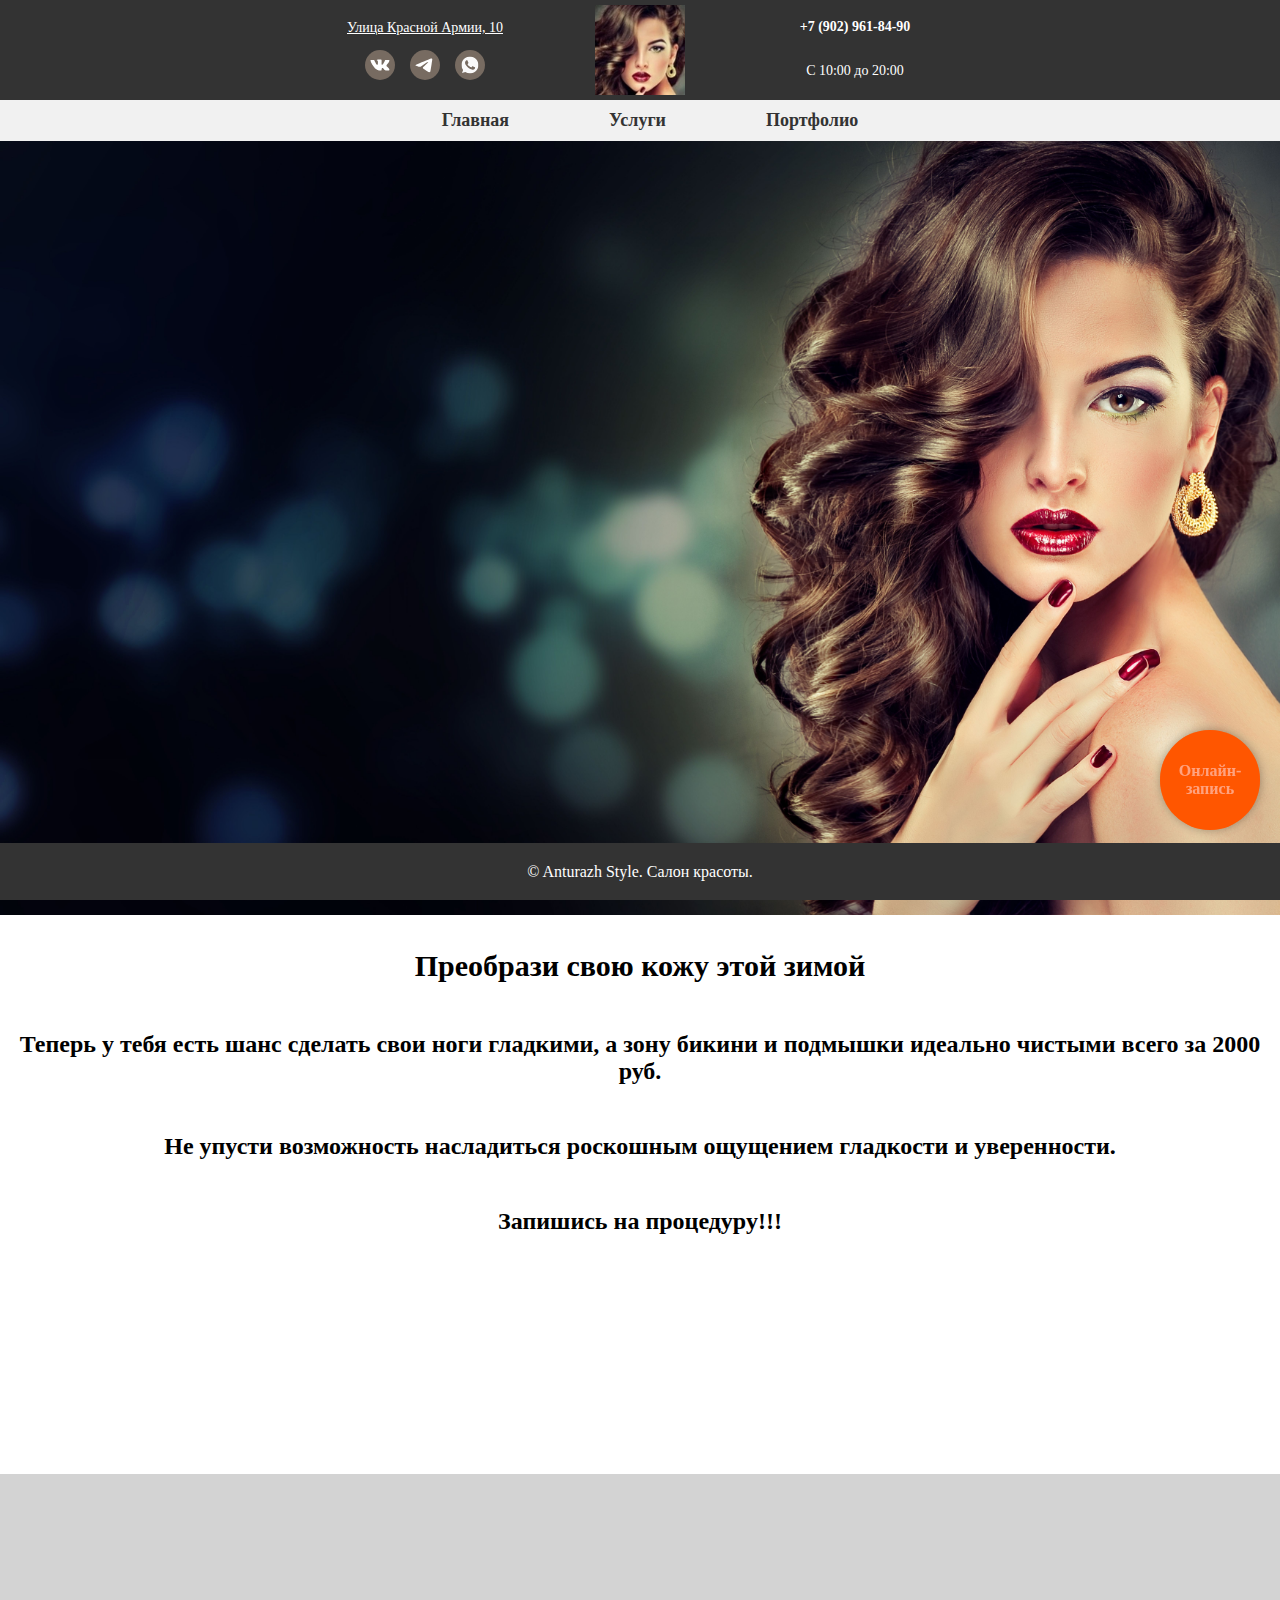
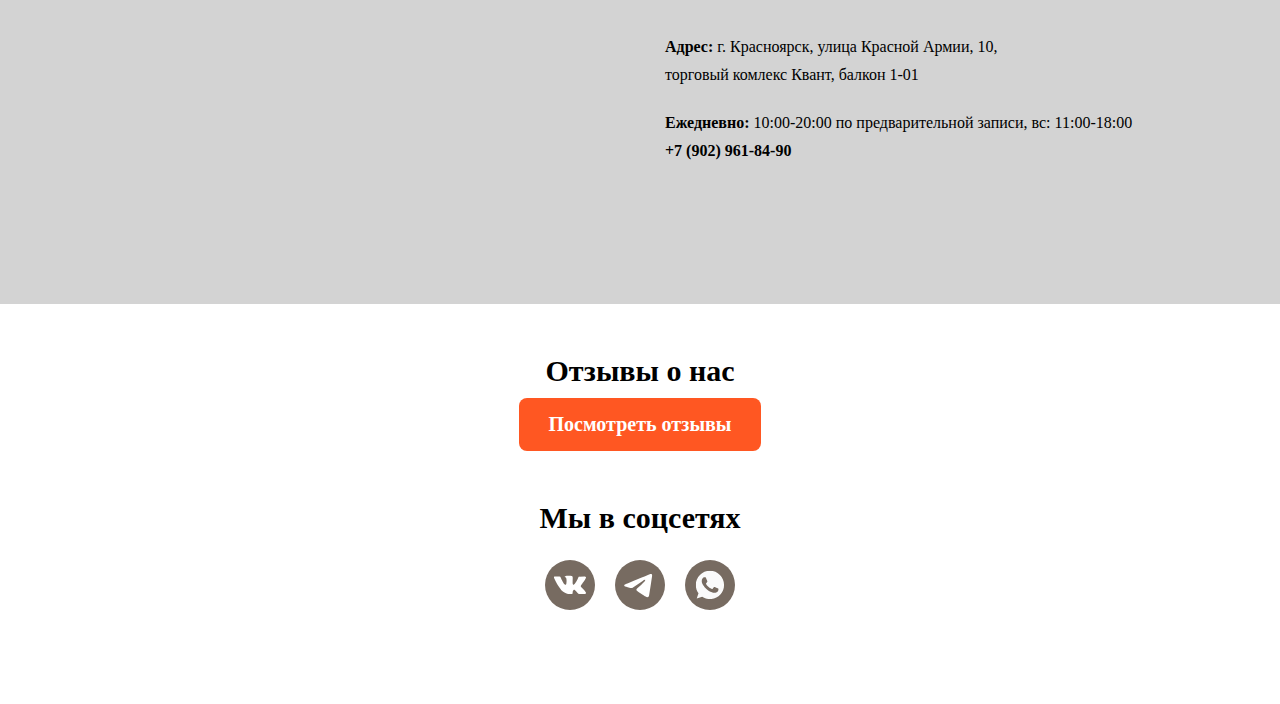
==== commit b5db570b: "Update index.html" ====
--- a/index.html
+++ b/index.html
@@ -34,7 +34,7 @@
 
         <div class="header-right">
             <p><strong>+7 (902) 961-84-90</strong></p>
-            <p>C 10:00 до 20:00, вc выходной</p>
+            <p>C 10:00 до 20:00</p>
         </div>
     </header>
     
@@ -74,7 +74,7 @@
         <p><strong>Адрес:</strong> г. Красноярск, улица Красной Армии, 10,</p>
 <h>торговый комлекс Квант, балкон 1-01</h>
 <p></p>
-        <p><strong>Ежедневно:</strong> 10:00-20:00 по предварительной записи, воскресенье выходной</p>
+        <p><strong>Ежедневно:</strong> 10:00-20:00 по предварительной записи, вc: 11:00-18:00</p>
         <strong>+7 (902) 961-84-90</strong>
 </div>
     </section>
